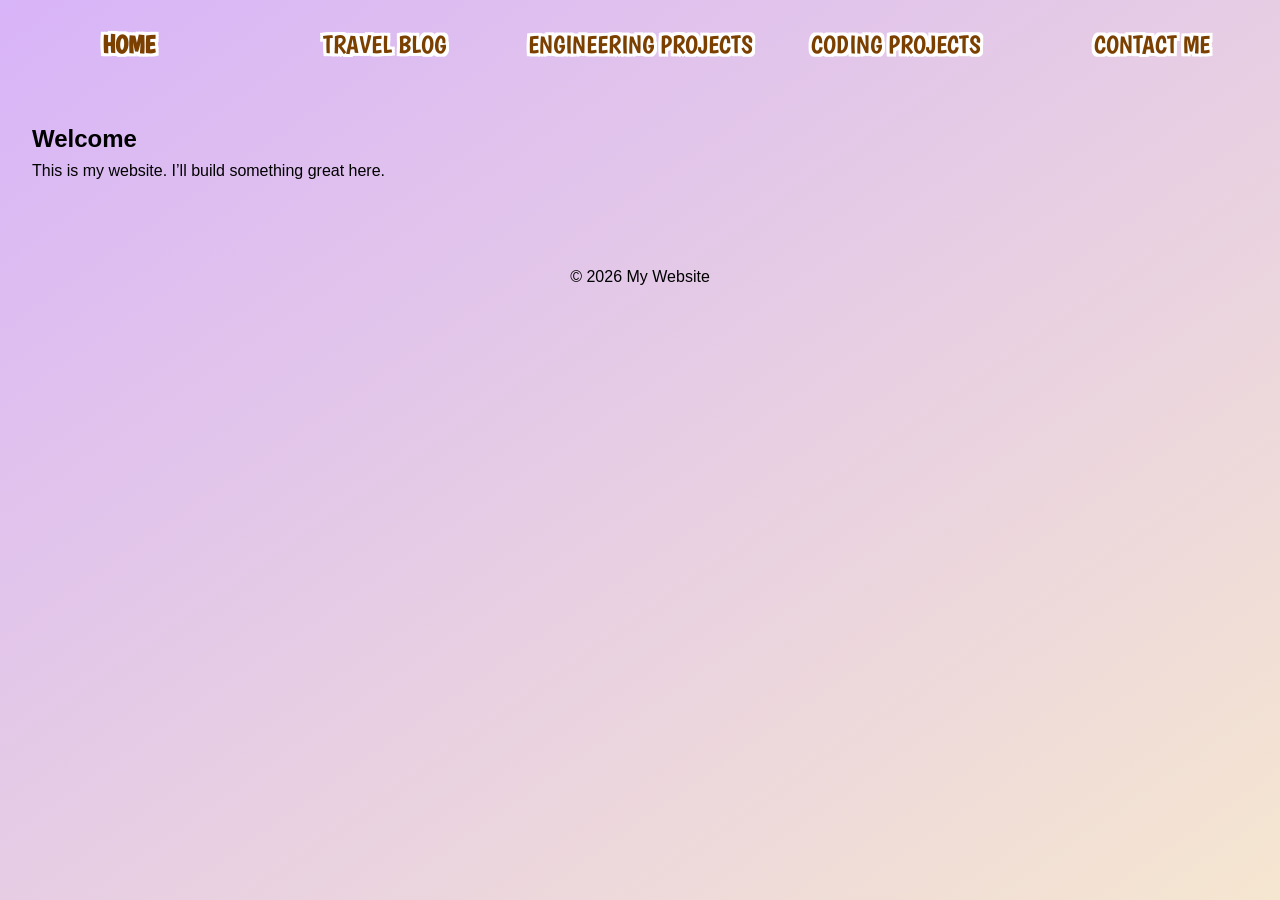
==== index.html @ f3e56ed9 "added nav bar and set up website structure" ====
<!DOCTYPE html>
<html lang="en">
<head>
    <meta charset="UTF-8">
    <meta name="viewport" content="width=device-width, initial-scale=1.0">
    <title>My Website</title>
    <link rel="stylesheet" href="styles.css">
    <link href="https://fonts.googleapis.com/css2?family=Boogaloo&display=swap" rel="stylesheet">
</head>
<body>

    <header>
        <nav>
            <ul>
                <li><a href="#" class="tab-link active" data-tab="home">HOME</a></li>
                <li><a href="#" class="tab-link" data-tab="travel-blog">TRAVEL BLOG</a></li>
                <li><a href="#" class="tab-link" data-tab="engineering-projects">ENGINEERING PROJECTS</a></li>
                <li><a href="#" class="tab-link" data-tab="coding-projects">CODING PROJECTS</a></li>
                <li><a href="#" class="tab-link" data-tab="contact-me">CONTACT ME</a></li>
            </ul>
        </nav>
    </header>

    <main>
        <div class="tab-content">
            <section id="tab-home" class="tab-panel active">
                <h2>Welcome</h2>
                <p>This is my website. I’ll build something great here.</p>
            </section>

            <section id="tab-travel-blog" class="tab-panel">
                <h2>Travel Blog</h2>
                <p>Adventures and stories from around the world.</p>
            </section>

            <section id="tab-engineering-projects" class="tab-panel">
                <h2>Engineering Projects</h2>
                <p>A showcase of my engineering work.</p>
            </section>

            <section id="tab-coding-projects" class="tab-panel">
                <h2>Coding Projects</h2>
                <p>Software and coding projects I’ve built.</p>
            </section>

            <section id="tab-contact-me" class="tab-panel">
                <h2>Contact Me</h2>
                <p>Get in touch at <a href="mailto:you@example.com">you@example.com</a>.</p>
            </section>
        </div>
    </main>

    <footer>
        <p>© 2026 My Website</p>
    </footer>

    <script src="script.js"></script>
</body>
</html>
---- styles.css ----
/* Reset some default styles */
* {
    margin: 0;
    padding: 0;
    box-sizing: border-box;
}

body {
    font-family: Arial, sans-serif;
    line-height: 1.6;
    min-height: 100vh;
    background: linear-gradient(to bottom right, #d8b4f8, #f5e6d0);
}

/* Animations */
@keyframes fadeDown {
    from { opacity: 0; transform: translateY(-16px); }
    to   { opacity: 1; transform: translateY(0); }
}

@keyframes fadeUp {
    from { opacity: 0; transform: translateY(24px); }
    to   { opacity: 1; transform: translateY(0); }
}

@keyframes swipeOutLeft {
    from { transform: translateX(0);     opacity: 1; }
    to   { transform: translateX(-100%); opacity: 0; }
}

@keyframes swipeOutRight {
    from { transform: translateX(0);    opacity: 1; }
    to   { transform: translateX(100%); opacity: 0; }
}

@keyframes swipeInFromRight {
    from { transform: translateX(100%); opacity: 0; }
    to   { transform: translateX(0);    opacity: 1; }
}

@keyframes swipeInFromLeft {
    from { transform: translateX(-100%); opacity: 0; }
    to   { transform: translateX(0);     opacity: 1; }
}

/* Header */
header {
    padding: 1rem 0;
}

nav ul {
    display: flex;
    list-style: none;
    width: 100%;
}

nav ul li {
    flex: 1;
    text-align: center;
    opacity: 0;
    animation: fadeDown 1s ease forwards;
}

nav ul li:nth-child(1) { animation-delay: 0.0s; }
nav ul li:nth-child(2) { animation-delay: 0.1s; }
nav ul li:nth-child(3) { animation-delay: 0.2s; }
nav ul li:nth-child(4) { animation-delay: 0.3s; }
nav ul li:nth-child(5) { animation-delay: 0.4s; }

nav a {
    display: block;
    color: #7b3f00;
    text-decoration: none;
    padding: 0.5rem 0;
    font-size: 25px;
    font-family: 'Boogaloo', cursive;
    text-shadow:
        -3px -3px 0 white,
         3px -3px 0 white,
        -3px  3px 0 white,
         3px  3px 0 white,
        -3px  0   0 white,
         3px  0   0 white,
         0   -3px 0 white,
         0    3px 0 white,
        -2px -2px 0 white,
         2px -2px 0 white,
        -2px  2px 0 white,
         2px  2px 0 white;
}

nav a.active {
    font-weight: bold;
}

/* Main content */
main {
    padding: 2rem;
}

.tab-content {
    position: relative;
    overflow: hidden;
}

.tab-panel {
    display: none;
    width: 100%;
}

.tab-panel.active {
    display: block;
}

.tab-panel.fade-up {
    animation: fadeUp 1s ease forwards;
}

.tab-panel.swipe-out-left {
    display: block;
    position: absolute;
    top: 0; left: 0; right: 0;
    animation: swipeOutLeft 0.35s ease forwards;
}

.tab-panel.swipe-out-right {
    display: block;
    position: absolute;
    top: 0; left: 0; right: 0;
    animation: swipeOutRight 0.35s ease forwards;
}

.tab-panel.swipe-in-right {
    animation: swipeInFromRight 0.35s ease forwards !important;
}

.tab-panel.swipe-in-left {
    animation: swipeInFromLeft 0.35s ease forwards !important;
}

/* Footer */
footer {
    text-align: center;
    padding: 1rem;
    margin-top: 2rem;
}
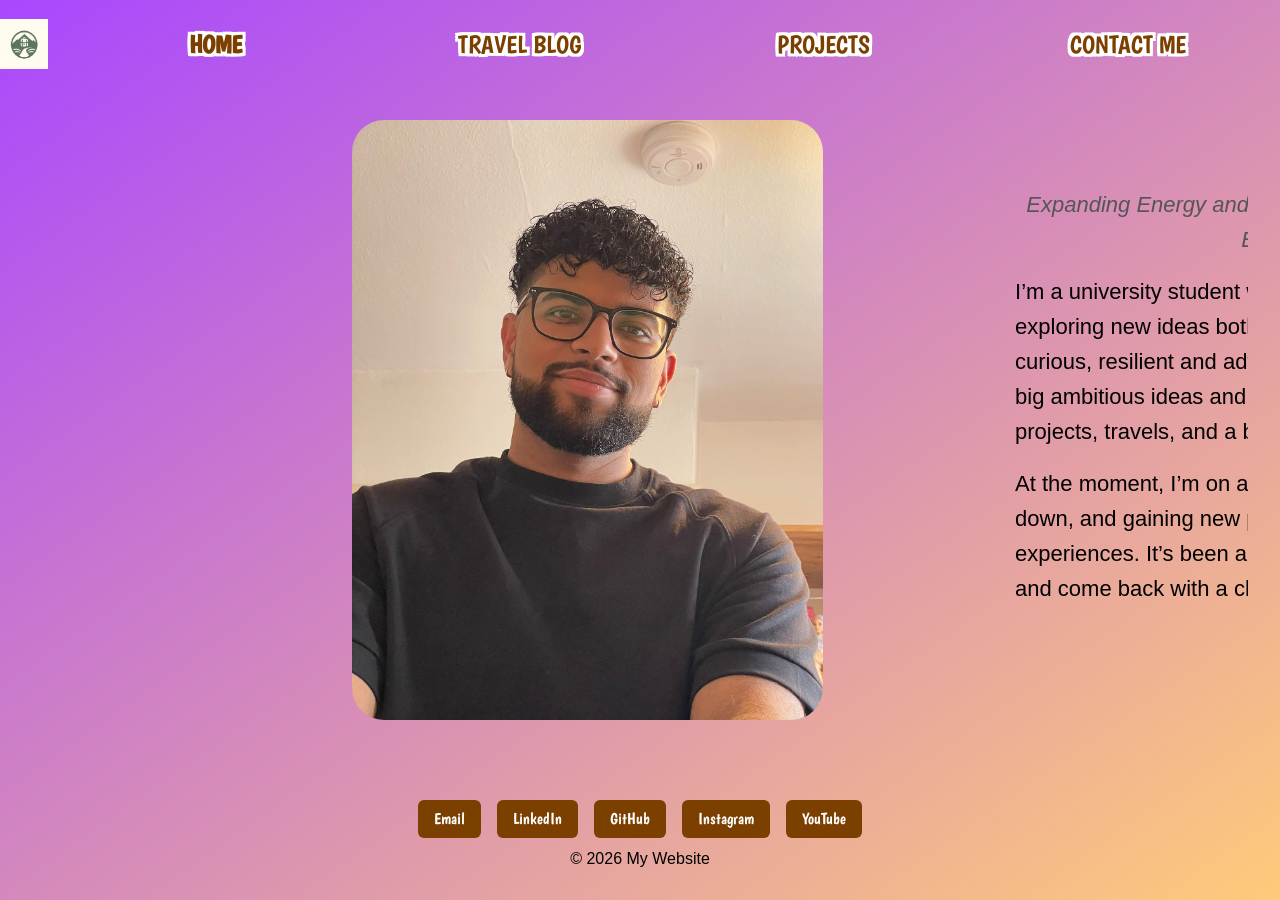
==== commit dbfe4268: "set up contact me and home page" ====
--- a/index.html
+++ b/index.html
@@ -11,11 +11,11 @@
 
     <header>
         <nav>
+            <img src="assets/logo.png" alt="Logo" class="nav-logo">
             <ul>
                 <li><a href="#" class="tab-link active" data-tab="home">HOME</a></li>
                 <li><a href="#" class="tab-link" data-tab="travel-blog">TRAVEL BLOG</a></li>
-                <li><a href="#" class="tab-link" data-tab="engineering-projects">ENGINEERING PROJECTS</a></li>
-                <li><a href="#" class="tab-link" data-tab="coding-projects">CODING PROJECTS</a></li>
+                <li><a href="#" class="tab-link" data-tab="projects">PROJECTS</a></li>
                 <li><a href="#" class="tab-link" data-tab="contact-me">CONTACT ME</a></li>
             </ul>
         </nav>
@@ -24,33 +24,56 @@
     <main>
         <div class="tab-content">
             <section id="tab-home" class="tab-panel active">
-                <h2>Welcome</h2>
-                <p>This is my website. I’ll build something great here.</p>
+                <div class="home-layout">
+                    <img src="assets/IMG-20260324-WA0004.jpg">
+                    <div class="home-text">
+                        <h2>Hello, I’m Arun!</h2>
+                        <p class="tagline">Expanding Energy and Education Access | Climate Activist | Electrical Engineer | Travel Vlogger</p>
+                        <p>I’m a university student who loves travelling, building things, and exploring new ideas both in and outside the classroom. I’m naturally curious, resilient and adventurous. I want to live life to the fullest. I have big ambitious ideas and this website is where I share a sliver of my projects, travels, and a bit of that journey along the way.</p>
+                        <p>At the moment, I’m on a gap year, spending time travelling, slowing down, and gaining new perspectives from different places and experiences. It’s been a chance to step back, appreciate the present, and come back with a clearer mindset. </p>
+                    </div>
+                </div>
             </section>
 
             <section id="tab-travel-blog" class="tab-panel">
-                <h2>Travel Blog</h2>
-                <p>Adventures and stories from around the world.</p>
+                <img src="assets/20260203_143454.jpg" width="100%">
+                <div class="home-overlay-text">
+                    <h2>Hello, I’m Arun!</h2>
+                    <p>Lorem ipsum dolor sit amet, consectetur adipiscing elit. Sed do eiusmod tempor incididunt ut labore et dolore magna aliqua. Ut enim ad minim veniam, quis nostrud exercitation ullamco laboris.</p>
+                    <p>Duis aute irure dolor in reprehenderit in voluptate velit esse cillum dolore eu fugiat nulla pariatur. Excepteur sint occaecat cupidatat non proident, sunt in culpa qui officia deserunt mollit anim id est laborum.</p>
+                </div>
             </section>
 
-            <section id="tab-engineering-projects" class="tab-panel">
-                <h2>Engineering Projects</h2>
-                <p>A showcase of my engineering work.</p>
-            </section>
-
-            <section id="tab-coding-projects" class="tab-panel">
-                <h2>Coding Projects</h2>
-                <p>Software and coding projects I’ve built.</p>
+            <section id="tab-projects" class="tab-panel">
+                <h2>Projects</h2>
+                <p>A showcase of my engineering and coding work.</p>
             </section>
 
             <section id="tab-contact-me" class="tab-panel">
                 <h2>Contact Me</h2>
-                <p>Get in touch at <a href="mailto:you@example.com">you@example.com</a>.</p>
+                <p>I’d love to hear from you. Whether you’ve got a project in mind, a question, or just want to connect, feel free to reach out. I’m always open to new opportunities, collaborations, or simply having a chat with like-minded people.</p>
+                <p>The best way to get in touch is via email, and I’ll do my best to get back to you as soon as I can.</p>
+                <ul class="contact-links">
+                    <li><a href="mailto:">Email</a></li>
+                    <li><a href="">LinkedIn</a></li>
+                    <li><a href="">GitHub</a></li>
+                    <li><a href="">Instagram</a></li>
+                    <li><a href="">YouTube</a></li>
+                </ul>
+                <img src="assets/CV - Arun Sinha.jpg" alt="CV preview" class="cv-preview">
+                <a href="assets/CV - Arun Sinha.pdf" download class="cv-download">Download CV</a>
             </section>
         </div>
     </main>
 
     <footer>
+        <div class="footer-links">
+            <a href="mailto:">Email</a>
+            <a href="">LinkedIn</a>
+            <a href="">GitHub</a>
+            <a href="">Instagram</a>
+            <a href="">YouTube</a>
+        </div>
         <p>© 2026 My Website</p>
     </footer>
 
--- a/styles.css
+++ b/styles.css
@@ -9,7 +9,7 @@
     font-family: Arial, sans-serif;
     line-height: 1.6;
     min-height: 100vh;
-    background: linear-gradient(to bottom right, #d8b4f8, #f5e6d0);
+    background: linear-gradient(to bottom right, #a947ff, #ffca7a);
 }
 
 /* Animations */
@@ -48,6 +48,17 @@
     padding: 1rem 0;
 }
 
+nav {
+    display: flex;
+    align-items: center;
+}
+
+.nav-logo {
+    height: 50px;
+    margin-right: 1rem;
+    flex-shrink: 0;
+}
+
 nav ul {
     display: flex;
     list-style: none;
@@ -65,7 +76,6 @@
 nav ul li:nth-child(2) { animation-delay: 0.1s; }
 nav ul li:nth-child(3) { animation-delay: 0.2s; }
 nav ul li:nth-child(4) { animation-delay: 0.3s; }
-nav ul li:nth-child(5) { animation-delay: 0.4s; }
 
 nav a {
     display: block;
@@ -120,22 +130,129 @@
     display: block;
     position: absolute;
     top: 0; left: 0; right: 0;
-    animation: swipeOutLeft 0.35s ease forwards;
+    animation: swipeOutLeft 0.7s ease forwards;
 }
 
 .tab-panel.swipe-out-right {
     display: block;
     position: absolute;
     top: 0; left: 0; right: 0;
-    animation: swipeOutRight 0.35s ease forwards;
+    animation: swipeOutRight 0.7s ease forwards;
 }
 
 .tab-panel.swipe-in-right {
-    animation: swipeInFromRight 0.35s ease forwards !important;
+    animation: swipeInFromRight 0.7s ease forwards !important;
 }
 
 .tab-panel.swipe-in-left {
-    animation: swipeInFromLeft 0.35s ease forwards !important;
+    animation: swipeInFromLeft 0.7s ease forwards !important;
+}
+
+/* Home layout */
+.home-layout {
+    display: flex;
+    gap: 2rem;
+    align-items: flex-start;
+}
+
+.home-layout img {
+    flex: 0 0 300px;
+    height: 600px;
+    object-fit: cover;
+    border-radius: 32px;
+    margin-left: 20rem;
+}
+
+.home-text {
+    flex: 0 0 700px;
+    max-width: 700px;
+    margin-left: 10rem;
+}
+
+.tagline {
+    text-align: center;
+    font-style: italic;
+    margin-bottom: 1.25rem;
+    color: #555;
+    font-size: 14px;
+}
+
+.home-text h2 {
+    margin-bottom: 1rem;
+    font-size: 2rem;
+    font-weight: bold;
+    text-align: center;
+}
+
+.home-text p {
+    font-size: 22px;
+    margin-bottom: 1rem;
+}
+
+/* Travel blog photo */
+#tab-travel-blog {
+    position: relative;
+}
+
+#tab-travel-blog img {
+    display: block;
+    width: calc(100% + 2rem);
+    margin-left: -2rem;
+    -webkit-mask-image: linear-gradient(to right, transparent 0%, black 85%);
+    mask-image: linear-gradient(to right, transparent 0%, black 85%);
+}
+
+.home-overlay-text {
+    position: absolute;
+    top: 50%;
+    left: 0;
+    transform: translateY(-50%);
+    width: 40%;
+    padding: 1rem;
+}
+
+.home-overlay-text h2 {
+    margin-bottom: 0.75rem;
+}
+
+.home-overlay-text p {
+    margin-bottom: 0.75rem;
+}
+
+/* CV section */
+.cv-preview {
+    display: block;
+    width: 50%;
+    margin-top: 1rem;
+}
+
+.cv-download {
+    display: inline-block;
+    margin-top: 1rem;
+    padding: 0.6rem 1.4rem;
+    background: #7b3f00;
+    color: white;
+    text-decoration: none;
+    border-radius: 6px;
+    font-family: 'Boogaloo', cursive;
+    font-size: 1.1rem;
+}
+
+/* Contact links */
+.contact-links {
+    list-style: none;
+    margin-top: 1rem;
+}
+
+.contact-links li {
+    margin-bottom: 0.5rem;
+}
+
+.contact-links a {
+    color: #7b3f00;
+    font-size: 1.1rem;
+    text-decoration: none;
+    border-bottom: 1px solid #7b3f00;
 }
 
 /* Footer */
@@ -143,4 +260,21 @@
     text-align: center;
     padding: 1rem;
     margin-top: 2rem;
+}
+
+.footer-links {
+    display: flex;
+    justify-content: center;
+    gap: 1rem;
+    margin-bottom: 0.5rem;
+}
+
+.footer-links a {
+    padding: 0.4rem 1rem;
+    background: #7b3f00;
+    color: white;
+    text-decoration: none;
+    border-radius: 6px;
+    font-family: 'Boogaloo', cursive;
+    font-size: 1rem;
 }
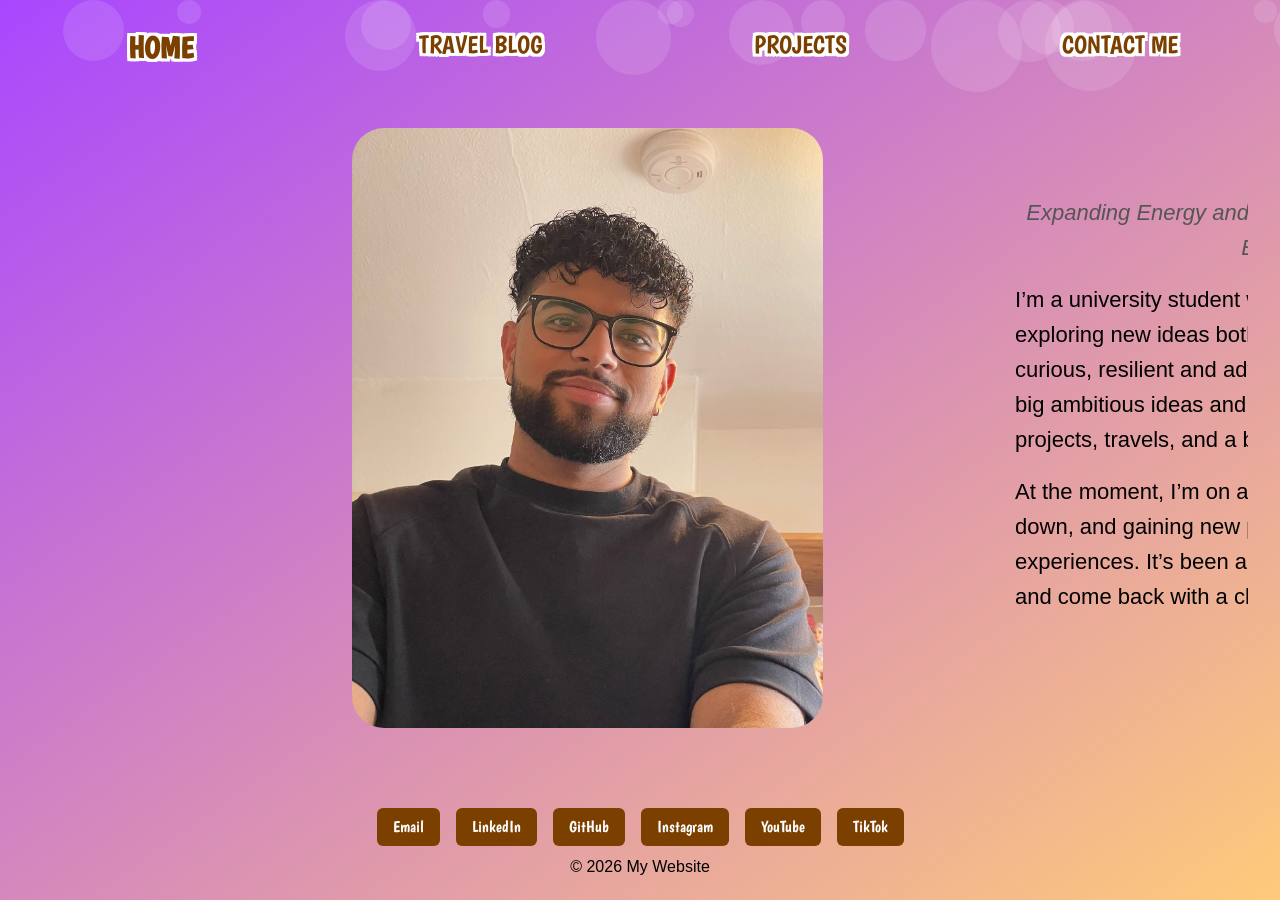
==== commit 579a00d9: "finished adding structure for all the content. Now just to write it all and add photos" ====
--- a/index.html
+++ b/index.html
@@ -5,13 +5,13 @@
     <meta name="viewport" content="width=device-width, initial-scale=1.0">
     <title>My Website</title>
     <link rel="stylesheet" href="styles.css">
-    <link href="https://fonts.googleapis.com/css2?family=Boogaloo&display=swap" rel="stylesheet">
+    <link href="https://fonts.googleapis.com/css2?family=Boogaloo&family=Raleway:wght@400;600&family=Dancing+Script:wght@600&display=swap" rel="stylesheet">
 </head>
 <body>
+    <div id="bg-circles"></div>
 
     <header>
         <nav>
-            <img src="assets/logo.png" alt="Logo" class="nav-logo">
             <ul>
                 <li><a href="#" class="tab-link active" data-tab="home">HOME</a></li>
                 <li><a href="#" class="tab-link" data-tab="travel-blog">TRAVEL BLOG</a></li>
@@ -38,28 +38,101 @@
             <section id="tab-travel-blog" class="tab-panel">
                 <img src="assets/20260203_143454.jpg" width="100%">
                 <div class="home-overlay-text">
-                    <h2>Hello, I’m Arun!</h2>
-                    <p>Lorem ipsum dolor sit amet, consectetur adipiscing elit. Sed do eiusmod tempor incididunt ut labore et dolore magna aliqua. Ut enim ad minim veniam, quis nostrud exercitation ullamco laboris.</p>
-                    <p>Duis aute irure dolor in reprehenderit in voluptate velit esse cillum dolore eu fugiat nulla pariatur. Excepteur sint occaecat cupidatat non proident, sunt in culpa qui officia deserunt mollit anim id est laborum.</p>
+                    <h2>Travel Blog</h2>
+                    <p>Travelling is how I make sense of the world. Every new place brings a fresh perspective, a different way of living, and stories I couldn’t have imagined from home.</p>
+                    <p>This is a collection of the places I’ve been, the things I’ve seen, and the moments that have stayed with me.</p>
+                </div>
+                <div class="timeline">
+                    <div class="timeline-line"><div class="timeline-line-fill"></div></div>
+
+                    <div class="timeline-entry left">
+                        <a href="interrail.html" class="timeline-card" style="background-image: url('');">
+                            <h3>Interrail Trip</h3>
+                        </a>
+                        <div class="timeline-node"><img src="https://flagcdn.com/eu.svg" alt="EU flag"></div>
+                        <div class="timeline-date">Sept 2024</div>
+                    </div>
+
+                    <div class="timeline-entry right">
+                        <div class="timeline-date">Nov 2025</div>
+                        <div class="timeline-node"><img src="https://flagcdn.com/np.svg" alt="Nepal flag"></div>
+                        <a href="kathmandu.html" class="timeline-card" style="background-image: url('');">
+                            <h3>Kathmandu</h3>
+                        </a>
+                    </div>
+
+                    <div class="timeline-entry left">
+                        <a href="nepal-roadtrip.html" class="timeline-card" style="background-image: url('');">
+                            <h3>Nepal Roadtrip - Fieldwork</h3>
+                        </a>
+                        <div class="timeline-node"><img src="https://flagcdn.com/np.svg" alt="Nepal flag"></div>
+                        <div class="timeline-date">
+                            Jan – Feb 2026
+                            <p class="timeline-subtext">check out my vlog on <a href="" target="_blank" rel="noopener noreferrer">YouTube</a></p>
+                        </div>
+                    </div>
+
+                    <div class="timeline-entry right">
+                        <div class="timeline-date">Apr 2026</div>
+                        <div class="timeline-node"><img src="https://flagcdn.com/es.svg" alt="Spain flag"></div>
+                        <a href="alicante.html" class="timeline-card" style="background-image: url('');">
+                            <h3>Alicante</h3>
+                        </a>
+                    </div>
+                    <div class="timeline-end">
+                        <div class="timeline-arrow-down"></div>
+                        <p class="timeline-continued">to be continued...</p>
+                    </div>
                 </div>
             </section>
 
             <section id="tab-projects" class="tab-panel">
                 <h2>Projects</h2>
                 <p>A showcase of my engineering and coding work.</p>
+                <div class="projects-links">
+                    <ul class="contact-links">
+                        <li>Watch my project videos on <a href="https://www.youtube.com/@SoloSojournsTravel" target="_blank" rel="noopener noreferrer">YouTube</a></li>
+                        <li>Check out my code on <a href="https://github.com/arunsinha0802" target="_blank" rel="noopener noreferrer">GitHub</a></li>
+                    </ul>
+                </div>
+                <div class="project-cards">
+                    <a href="flight-tracker.html" class="project-card" style="background-image: url('');">
+                        <h3>Flight Tracker</h3>
+                    </a>
+                    <a href="drone.html" class="project-card" style="background-image: url('');">
+                        <h3>Drone</h3>
+                    </a>
+                </div>
             </section>
 
             <section id="tab-contact-me" class="tab-panel">
                 <h2>Contact Me</h2>
                 <p>I’d love to hear from you. Whether you’ve got a project in mind, a question, or just want to connect, feel free to reach out. I’m always open to new opportunities, collaborations, or simply having a chat with like-minded people.</p>
                 <p>The best way to get in touch is via email, and I’ll do my best to get back to you as soon as I can.</p>
-                <ul class="contact-links">
-                    <li><a href="mailto:">Email</a></li>
-                    <li><a href="">LinkedIn</a></li>
-                    <li><a href="">GitHub</a></li>
-                    <li><a href="">Instagram</a></li>
-                    <li><a href="">YouTube</a></li>
-                </ul>
+                <div class="contact-layout">
+                    <ul class="contact-links">
+                        <li>Find all my links on <a href="https://linktr.ee/solosojourn" target="_blank" rel="noopener noreferrer">LinkTree</a></li>
+                        <li>For travel enquiries contact <a href="mailto:solosojournstravel@gmail.com">solosojournstravel@gmail.com</a></li>
+                        <li>For business enquiries contact <a href="mailto:arunsinha0802@gmail.com">arunsinha0802@gmail.com</a></li>
+                        <li>Connect with me on <a href="https://www.linkedin.com/in/arunsinha1" target="_blank" rel="noopener noreferrer">LinkedIn</a></li>
+                        <li>Check out my code on <a href="https://github.com/arunsinha0802" target="_blank" rel="noopener noreferrer">GitHub</a></li>
+                        <li>Follow my travels on <a href="https://www.instagram.com/solosojournstravel" target="_blank" rel="noopener noreferrer">Instagram</a></li>
+                        <li>Watch my videos on <a href="https://www.youtube.com/@SoloSojournsTravel" target="_blank" rel="noopener noreferrer">YouTube</a> or <a href="https://www.tiktok.com/@solosojournstravel" target="_blank" rel="noopener noreferrer">Tiktok</a></li>
+                    </ul>
+                    <form class="contact-form" action="https://formspree.io/f/meevdvwr" method="POST">
+                        <label>Your Name
+                            <input type="text" name="name" placeholder="Enter name" required>
+                        </label>
+                        <label>Your Email
+                            <input type="email" name="email" placeholder="Enter email" required>
+                        </label>
+                        <label>Your Message
+                            <textarea name="message" placeholder="Enter message" rows="6" required></textarea>
+                        </label>
+                        <button type="submit">Send Message</button>
+                    </form>
+                </div>
+
                 <img src="assets/CV - Arun Sinha.jpg" alt="CV preview" class="cv-preview">
                 <a href="assets/CV - Arun Sinha.pdf" download class="cv-download">Download CV</a>
             </section>
@@ -68,11 +141,12 @@
 
     <footer>
         <div class="footer-links">
-            <a href="mailto:">Email</a>
-            <a href="">LinkedIn</a>
-            <a href="">GitHub</a>
-            <a href="">Instagram</a>
-            <a href="">YouTube</a>
+            <a href="mailto:arunsinha0802@gmail.com">Email</a>
+            <a href="https://www.linkedin.com/in/arunsinha1" target="_blank" rel="noopener noreferrer">LinkedIn</a>
+            <a href="https://github.com/arunsinha0802" target="_blank" rel="noopener noreferrer">GitHub</a>
+            <a href="https://www.instagram.com/solosojournstravel" target="_blank" rel="noopener noreferrer">Instagram</a>
+            <a href="https://www.youtube.com/@SoloSojournsTravel" target="_blank" rel="noopener noreferrer">YouTube</a>
+            <a href="https://www.tiktok.com/@solosojournstravel" target="_blank" rel="noopener noreferrer">TikTok</a>
         </div>
         <p>© 2026 My Website</p>
     </footer>
--- a/styles.css
+++ b/styles.css
@@ -43,9 +43,37 @@
     to   { transform: translateX(0);     opacity: 1; }
 }
 
+/* Background circles */
+#bg-circles {
+    position: fixed;
+    top: 0;
+    left: 0;
+    width: 100%;
+    height: 100%;
+    pointer-events: none;
+    z-index: 0;
+    overflow: hidden;
+}
+
+.bg-circle {
+    position: absolute;
+    border-radius: 50%;
+    background: rgba(255, 255, 255, 0.12);
+    animation: floatCircle linear infinite;
+}
+
+@keyframes floatCircle {
+    0%   { transform: translateY(100vh) scale(0.8); opacity: 0; }
+    10%  { opacity: 1; }
+    90%  { opacity: 1; }
+    100% { transform: translateY(-20vh) scale(1.1); opacity: 0; }
+}
+
 /* Header */
 header {
     padding: 1rem 0;
+    position: relative;
+    z-index: 1;
 }
 
 nav {
@@ -53,11 +81,6 @@
     align-items: center;
 }
 
-.nav-logo {
-    height: 50px;
-    margin-right: 1rem;
-    flex-shrink: 0;
-}
 
 nav ul {
     display: flex;
@@ -84,6 +107,7 @@
     padding: 0.5rem 0;
     font-size: 25px;
     font-family: 'Boogaloo', cursive;
+    transition: transform 0.2s ease;
     text-shadow:
         -3px -3px 0 white,
          3px -3px 0 white,
@@ -101,11 +125,18 @@
 
 nav a.active {
     font-weight: bold;
+    font-size: 30px;
+}
+
+nav a:hover {
+    transform: scale(1.1);
 }
 
 /* Main content */
 main {
     padding: 2rem;
+    position: relative;
+    z-index: 1;
 }
 
 .tab-content {
@@ -194,19 +225,18 @@
     position: relative;
 }
 
-#tab-travel-blog img {
+#tab-travel-blog > img {
     display: block;
     width: calc(100% + 2rem);
     margin-left: -2rem;
-    -webkit-mask-image: linear-gradient(to right, transparent 0%, black 85%);
-    mask-image: linear-gradient(to right, transparent 0%, black 85%);
+    -webkit-mask-image: linear-gradient(to right, transparent 20%, black 75%);
+    mask-image: linear-gradient(to right, transparent 20%, black 75%);
 }
 
 .home-overlay-text {
     position: absolute;
-    top: 50%;
+    top: 0;
     left: 0;
-    transform: translateY(-50%);
     width: 40%;
     padding: 1rem;
 }
@@ -217,6 +247,283 @@
 
 .home-overlay-text p {
     margin-bottom: 0.75rem;
+}
+
+/* Timeline */
+.timeline {
+    position: relative;
+    padding: 2rem 3rem;
+    margin-top: 5rem;
+    max-width: 95%;
+    margin-left: auto;
+    margin-right: auto;
+}
+
+.timeline-line {
+    position: absolute;
+    left: 50%;
+    top: 0;
+    bottom: 8rem;
+    width: 6px;
+    background: rgba(255, 255, 255, 0.2);
+    transform: translateX(-50%);
+}
+
+.timeline-line-fill {
+    width: 100%;
+    height: 0%;
+    background: white;
+}
+
+.timeline-entry {
+    display: grid;
+    grid-template-columns: 1fr 40px 1fr;
+    align-items: center;
+    gap: 0.5rem;
+    margin: 6rem 0;
+}
+
+.timeline-node {
+    width: 40px;
+    height: 40px;
+    justify-self: center;
+    position: relative;
+    z-index: 1;
+    display: flex;
+    align-items: center;
+    justify-content: center;
+}
+
+.timeline-node img {
+    width: 40px;
+    height: auto;
+}
+
+.timeline-date {
+    color: white;
+    font-size: 1rem;
+    font-weight: bold;
+    font-family: 'Raleway', sans-serif;
+}
+
+.timeline-entry.left .timeline-date { text-align: left; }
+.timeline-entry.right .timeline-date { text-align: right; }
+
+.timeline-subtext {
+    font-size: 0.85rem;
+    font-weight: normal;
+    margin-top: 0.3rem;
+}
+
+.timeline-subtext a {
+    color: white;
+    text-decoration: underline;
+}
+
+.timeline-card {
+    position: relative;
+    min-height: 150px;
+    padding: 2rem;
+    background-color: rgba(0, 0, 0, 0.45);
+    background-size: cover;
+    background-position: center;
+    border-radius: 16px;
+    text-align: center;
+    display: flex;
+    align-items: center;
+    justify-content: center;
+    opacity: 0;
+    transition: translate 1.2s ease, opacity 1.2s ease, scale 0.2s ease;
+    text-decoration: none;
+}
+
+.timeline-entry.left .timeline-card  { translate: -60px 0; }
+.timeline-entry.right .timeline-card { translate: 60px 0; }
+
+.timeline-card.visible {
+    translate: 0 0;
+    opacity: 1;
+}
+
+.timeline-card:hover {
+    scale: 1.03;
+}
+
+.timeline-card h3 {
+    color: white;
+    font-size: 1.8rem;
+}
+
+.timeline-card::before {
+    content: '';
+    position: absolute;
+    inset: 0;
+    border-radius: 16px;
+    background: rgba(255, 255, 255, 0);
+    transition: background 0.3s ease;
+}
+
+.timeline-card:hover::before {
+    background: rgba(255, 255, 255, 0.15);
+}
+
+.timeline-card:hover {
+    cursor: pointer;
+}
+
+.timeline-entry.left .timeline-card::after {
+    content: '';
+    position: absolute;
+    right: -12px;
+    top: 50%;
+    transform: translateY(-50%);
+    border: 12px solid transparent;
+    border-left-color: rgba(0, 0, 0, 0.45);
+}
+
+.timeline-entry.right .timeline-card::after {
+    content: '';
+    position: absolute;
+    left: -12px;
+    top: 50%;
+    transform: translateY(-50%);
+    border: 12px solid transparent;
+    border-right-color: rgba(0, 0, 0, 0.45);
+}
+
+/* Timeline end */
+.timeline-end {
+    display: flex;
+    flex-direction: column;
+    align-items: center;
+    padding-bottom: 2rem;
+    position: relative;
+    z-index: 1;
+}
+
+.timeline-arrow-down {
+    width: 0;
+    height: 0;
+    border-left: 10px solid transparent;
+    border-right: 10px solid transparent;
+    border-top: 16px solid white;
+}
+
+.timeline-continued {
+    color: white;
+    font-family: 'Dancing Script', cursive;
+    font-size: 1.6rem;
+    margin-top: 0.75rem;
+}
+
+/* Projects page */
+.projects-links {
+    margin-top: 1.5rem;
+}
+
+.projects-links .contact-links {
+    width: auto;
+    max-width: 500px;
+}
+
+.project-cards {
+    display: flex;
+    flex-direction: column;
+    align-items: center;
+    gap: 2rem;
+    margin-top: 3rem;
+}
+
+.project-card {
+    width: 80%;
+    min-height: 150px;
+    padding: 2rem;
+    background-color: rgba(0, 0, 0, 0.45);
+    background-size: cover;
+    background-position: center;
+    border-radius: 16px;
+    text-align: center;
+    display: flex;
+    align-items: center;
+    justify-content: center;
+    position: relative;
+    text-decoration: none;
+}
+
+.project-card h3 {
+    color: white;
+    font-size: 1.8rem;
+}
+
+.project-card:hover {
+    cursor: pointer;
+}
+
+.project-card::before {
+    content: '';
+    position: absolute;
+    inset: 0;
+    border-radius: 16px;
+    background: rgba(255, 255, 255, 0);
+    transition: background 0.3s ease;
+}
+
+.project-card:hover::before {
+    background: rgba(255, 255, 255, 0.15);
+}
+
+/* Contact layout */
+.contact-layout {
+    display: flex;
+    gap: 3rem;
+    align-items: stretch;
+    margin-top: 1.5rem;
+    justify-content: center;
+}
+
+/* Contact form */
+.contact-form {
+    display: flex;
+    flex-direction: column;
+    gap: 1rem;
+    width: 840px;
+    background: #d0eaf8;
+    padding: 1.5rem;
+    border-radius: 16px;
+}
+
+.contact-form label {
+    display: flex;
+    flex-direction: column;
+    gap: 0.4rem;
+    font-size: 1rem;
+    font-weight: bold;
+}
+
+.contact-form input,
+.contact-form textarea {
+    padding: 0.6rem 0.8rem;
+    border: 1px solid #ccc;
+    border-radius: 6px;
+    font-size: 1rem;
+    font-family: Arial, sans-serif;
+    background: white;
+}
+
+.contact-form textarea {
+    resize: vertical;
+}
+
+.contact-form button {
+    align-self: flex-start;
+    padding: 0.6rem 1.4rem;
+    background: #7b3f00;
+    color: white;
+    border: none;
+    border-radius: 6px;
+    font-family: 'Boogaloo', cursive;
+    font-size: 1.1rem;
+    cursor: pointer;
 }
 
 /* CV section */
@@ -224,11 +531,15 @@
     display: block;
     width: 50%;
     margin-top: 1rem;
+    margin-left: auto;
+    margin-right: auto;
 }
 
 .cv-download {
-    display: inline-block;
+    display: block;
     margin-top: 1rem;
+    margin-left: auto;
+    margin-right: auto;
     padding: 0.6rem 1.4rem;
     background: #7b3f00;
     color: white;
@@ -236,23 +547,41 @@
     border-radius: 6px;
     font-family: 'Boogaloo', cursive;
     font-size: 1.1rem;
+    width: fit-content;
 }
 
 /* Contact links */
 .contact-links {
     list-style: none;
-    margin-top: 1rem;
+    background: #d0eaf8;
+    padding: 1.5rem;
+    border-radius: 16px;
+    width: 840px;
+    display: flex;
+    flex-direction: column;
+    justify-content: space-between;
 }
 
 .contact-links li {
-    margin-bottom: 0.5rem;
+    font-size: 1.2rem;
+    font-family: 'Raleway', sans-serif;
+    color: #3b2a5e;
+    padding: 0.6rem 0;
+    border-bottom: 1px solid rgba(100, 80, 160, 0.25);
+}
+
+.contact-links li:last-child {
+    border-bottom: none;
 }
 
 .contact-links a {
     color: #7b3f00;
-    font-size: 1.1rem;
     text-decoration: none;
-    border-bottom: 1px solid #7b3f00;
+    font-weight: 600;
+}
+
+.contact-links a:hover {
+    color: #a855f7;
 }
 
 /* Footer */
@@ -260,6 +589,8 @@
     text-align: center;
     padding: 1rem;
     margin-top: 2rem;
+    position: relative;
+    z-index: 1;
 }
 
 .footer-links {
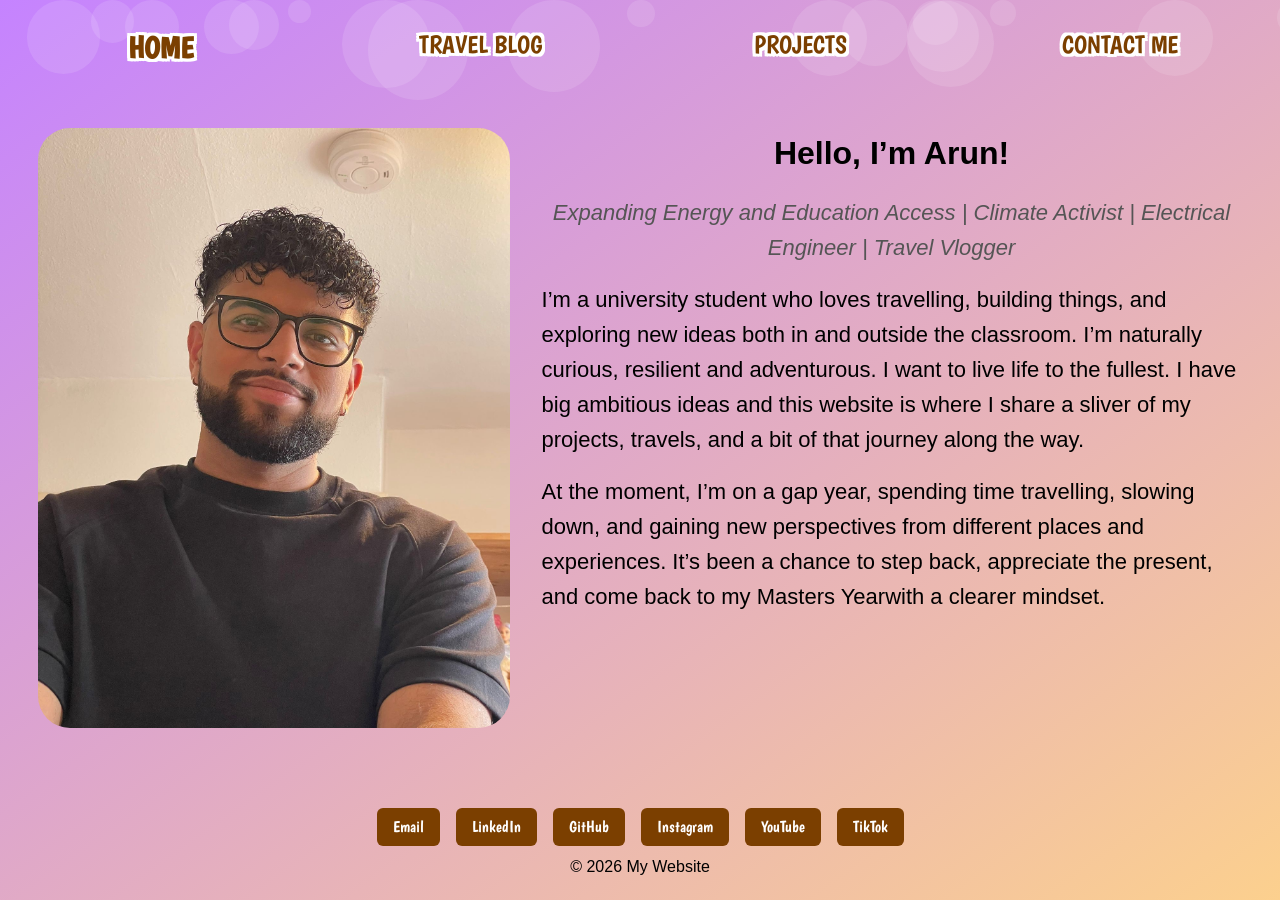
==== commit 78168c88: "almost ready to go live! only one holiday for now thouogh" ====
--- a/index.html
+++ b/index.html
@@ -9,6 +9,20 @@
 </head>
 <body>
     <div id="bg-circles"></div>
+
+    <div id="hamburger-menu">
+        <button id="hamburger-btn" aria-label="Toggle menu" aria-expanded="false">
+            <span></span>
+            <span></span>
+            <span></span>
+        </button>
+        <ul id="hamburger-dropdown">
+            <li><a href="#" class="hamburger-tab-link" data-tab="home">HOME</a></li>
+            <li><a href="#" class="hamburger-tab-link" data-tab="travel-blog">TRAVEL BLOG</a></li>
+            <li><a href="#" class="hamburger-tab-link" data-tab="projects">PROJECTS</a></li>
+            <li><a href="#" class="hamburger-tab-link" data-tab="contact-me">CONTACT ME</a></li>
+        </ul>
+    </div>
 
     <header>
         <nav>
@@ -25,59 +39,72 @@
         <div class="tab-content">
             <section id="tab-home" class="tab-panel active">
                 <div class="home-layout">
-                    <img src="assets/IMG-20260324-WA0004.jpg">
+                    <img src="assets/home/IMG-20260324-WA0004.jpg">
                     <div class="home-text">
                         <h2>Hello, I’m Arun!</h2>
                         <p class="tagline">Expanding Energy and Education Access | Climate Activist | Electrical Engineer | Travel Vlogger</p>
                         <p>I’m a university student who loves travelling, building things, and exploring new ideas both in and outside the classroom. I’m naturally curious, resilient and adventurous. I want to live life to the fullest. I have big ambitious ideas and this website is where I share a sliver of my projects, travels, and a bit of that journey along the way.</p>
-                        <p>At the moment, I’m on a gap year, spending time travelling, slowing down, and gaining new perspectives from different places and experiences. It’s been a chance to step back, appreciate the present, and come back with a clearer mindset. </p>
+                        <p>At the moment, I’m on a gap year, spending time travelling, slowing down, and gaining new perspectives from different places and experiences. It’s been a chance to step back, appreciate the present, and come back to my Masters Yearwith a clearer mindset. </p>
                     </div>
                 </div>
             </section>
 
             <section id="tab-travel-blog" class="tab-panel">
-                <img src="assets/20260203_143454.jpg" width="100%">
+                <img src="assets/travel-blog/20260203_143454.jpg" width="100%">
                 <div class="home-overlay-text">
-                    <h2>Travel Blog</h2>
-                    <p>Travelling is how I make sense of the world. Every new place brings a fresh perspective, a different way of living, and stories I couldn’t have imagined from home.</p>
-                    <p>This is a collection of the places I’ve been, the things I’ve seen, and the moments that have stayed with me.</p>
+                    <h2>'Richness lies in my experiences'</h2>
+                    <p>Like most people I love travelling. But I'm not into hotels, beaches and cocktails. I want to jump off bridges and stowaway in trains and live in the countryside with the locals because THAT is how you learn new cultures and make the most of your knees whilst you have them. Backpacking is my facourite way to travel. It teaches you resourcefullness and how to act on the fly. It's one of those things you can only learn with life experience and not in a classroom. And I plan on gaining as much life experience as I can.</p>
+                    <p>Don't get me wrong, I still love the occasional European city break, with my mates, parents or girlfriend. Nothing beats a bit of sightseeing and drinks in the Mediterranean sun on the beach.</p>
+                    <p>In this section I'll share both my crazy experiences and usual city breaks with you. Many people live with the idea that travelling is expensive, but as a broke university student with experience in a travel agency, I'll share with you all the little tips that make my lifestyle possible.</p>
                 </div>
                 <div class="timeline">
                     <div class="timeline-line"><div class="timeline-line-fill"></div></div>
 
                     <div class="timeline-entry left">
-                        <a href="interrail.html" class="timeline-card" style="background-image: url('');">
+                        <div class="timeline-card coming-soon" style="background-image: url('');">
+                            <span class="coming-soon-banner">Coming Soon</span>
                             <h3>Interrail Trip</h3>
-                        </a>
+                        </div>
                         <div class="timeline-node"><img src="https://flagcdn.com/eu.svg" alt="EU flag"></div>
                         <div class="timeline-date">Sept 2024</div>
                     </div>
 
                     <div class="timeline-entry right">
-                        <div class="timeline-date">Nov 2025</div>
-                        <div class="timeline-node"><img src="https://flagcdn.com/np.svg" alt="Nepal flag"></div>
-                        <a href="kathmandu.html" class="timeline-card" style="background-image: url('');">
-                            <h3>Kathmandu</h3>
-                        </a>
+                        <div class="timeline-date">Sept 2025</div>
+                        <div class="timeline-node"><img src="https://flagcdn.com/gb-eng.svg" alt="England flag"></div>
+                        <div class="timeline-card coming-soon" style="background-image: url('');">
+                            <span class="coming-soon-banner">Coming Soon</span>
+                            <h3>England Roadtrip</h3>
+                        </div>
                     </div>
 
                     <div class="timeline-entry left">
-                        <a href="nepal-roadtrip.html" class="timeline-card" style="background-image: url('');">
-                            <h3>Nepal Roadtrip - Fieldwork</h3>
-                        </a>
+                        <div class="timeline-card coming-soon" style="background-image: url('');">
+                            <span class="coming-soon-banner">Coming Soon</span>
+                            <h3>Kathmandu</h3>
+                        </div>
                         <div class="timeline-node"><img src="https://flagcdn.com/np.svg" alt="Nepal flag"></div>
+                        <div class="timeline-date">Nov 2025</div>
+                    </div>
+
+                    <div class="timeline-entry right">
                         <div class="timeline-date">
                             Jan – Feb 2026
                             <p class="timeline-subtext">check out my vlog on <a href="" target="_blank" rel="noopener noreferrer">YouTube</a></p>
                         </div>
+                        <div class="timeline-node"><img src="https://flagcdn.com/np.svg" alt="Nepal flag"></div>
+                        <div class="timeline-card coming-soon" style="background-image: url('');">
+                            <span class="coming-soon-banner">Coming Soon</span>
+                            <h3>Nepal Roadtrip - Fieldwork</h3>
+                        </div>
                     </div>
 
-                    <div class="timeline-entry right">
-                        <div class="timeline-date">Apr 2026</div>
-                        <div class="timeline-node"><img src="https://flagcdn.com/es.svg" alt="Spain flag"></div>
+                    <div class="timeline-entry left">
                         <a href="alicante.html" class="timeline-card" style="background-image: url('');">
                             <h3>Alicante</h3>
                         </a>
+                        <div class="timeline-node"><img src="https://flagcdn.com/es.svg" alt="Spain flag"></div>
+                        <div class="timeline-date">Apr 2026</div>
                     </div>
                     <div class="timeline-end">
                         <div class="timeline-arrow-down"></div>
@@ -96,12 +123,14 @@
                     </ul>
                 </div>
                 <div class="project-cards">
-                    <a href="flight-tracker.html" class="project-card" style="background-image: url('');">
+                    <div class="project-card coming-soon" style="background-image: url('');">
+                        <span class="coming-soon-banner">Coming Soon</span>
                         <h3>Flight Tracker</h3>
-                    </a>
-                    <a href="drone.html" class="project-card" style="background-image: url('');">
+                    </div>
+                    <div class="project-card coming-soon" style="background-image: url('');">
+                        <span class="coming-soon-banner">Coming Soon</span>
                         <h3>Drone</h3>
-                    </a>
+                    </div>
                 </div>
             </section>
 
@@ -133,8 +162,8 @@
                     </form>
                 </div>
 
-                <img src="assets/CV - Arun Sinha.jpg" alt="CV preview" class="cv-preview">
-                <a href="assets/CV - Arun Sinha.pdf" download class="cv-download">Download CV</a>
+                <img src="assets/contact-me/CV - Arun Sinha.jpg" alt="CV preview" class="cv-preview">
+                <a href="assets/contact-me/CV - Arun Sinha.pdf" download class="cv-download">Download CV</a>
             </section>
         </div>
     </main>
--- a/styles.css
+++ b/styles.css
@@ -5,11 +5,15 @@
     box-sizing: border-box;
 }
 
+html {
+    overflow-x: clip;
+}
+
 body {
     font-family: Arial, sans-serif;
     line-height: 1.6;
     min-height: 100vh;
-    background: linear-gradient(to bottom right, #a947ff, #ffca7a);
+    background: linear-gradient(to bottom right, #c583ff, #fcd08e);
 }
 
 /* Animations */
@@ -69,11 +73,82 @@
     100% { transform: translateY(-20vh) scale(1.1); opacity: 0; }
 }
 
+/* Hamburger menu */
+#hamburger-menu {
+    position: fixed;
+    top: 1rem;
+    left: 1rem;
+    z-index: 200;
+    transform: translateX(calc(-100% - 1rem));
+    pointer-events: none;
+    transition: transform 0.35s ease;
+}
+
+#hamburger-menu.visible {
+    transform: translateX(0);
+    pointer-events: all;
+}
+
+#hamburger-btn {
+    width: 44px;
+    height: 44px;
+    background: #7b3f00;
+    border: none;
+    border-radius: 8px;
+    cursor: pointer;
+    display: flex;
+    flex-direction: column;
+    justify-content: center;
+    align-items: center;
+    gap: 5px;
+    padding: 8px;
+}
+
+#hamburger-btn span {
+    display: block;
+    width: 22px;
+    height: 2px;
+    background: white;
+    border-radius: 2px;
+    transition: transform 0.3s ease, opacity 0.3s ease;
+}
+
+#hamburger-btn.open span:nth-child(1) { transform: translateY(7px) rotate(45deg); }
+#hamburger-btn.open span:nth-child(2) { opacity: 0; }
+#hamburger-btn.open span:nth-child(3) { transform: translateY(-7px) rotate(-45deg); }
+
+#hamburger-dropdown {
+    list-style: none;
+    background: #7b3f00;
+    border-radius: 8px;
+    margin-top: 0.4rem;
+    overflow: hidden;
+    max-height: 0;
+    transition: max-height 0.35s ease;
+}
+
+#hamburger-dropdown.open {
+    max-height: 300px;
+}
+
+#hamburger-dropdown li a {
+    display: block;
+    padding: 0.6rem 1.2rem;
+    color: white;
+    text-decoration: none;
+    font-family: 'Boogaloo', cursive;
+    font-size: 1.1rem;
+    transition: background 0.2s ease;
+}
+
+#hamburger-dropdown li a:hover,
+#hamburger-dropdown li a.active {
+    background: rgba(255, 255, 255, 0.15);
+}
+
 /* Header */
 header {
     padding: 1rem 0;
-    position: relative;
-    z-index: 1;
 }
 
 nav {
@@ -93,12 +168,14 @@
     text-align: center;
     opacity: 0;
     animation: fadeDown 1s ease forwards;
-}
-
-nav ul li:nth-child(1) { animation-delay: 0.0s; }
-nav ul li:nth-child(2) { animation-delay: 0.1s; }
-nav ul li:nth-child(3) { animation-delay: 0.2s; }
-nav ul li:nth-child(4) { animation-delay: 0.3s; }
+    transition: opacity 0.35s ease, transform 0.35s ease;
+}
+
+/* unmerge delays: left-to-right (1→2→3→4) */
+nav ul li:nth-child(1) { animation-delay: 0.0s; transition-delay: 0s; }
+nav ul li:nth-child(2) { animation-delay: 0.1s;  transition-delay: 0.08s; }
+nav ul li:nth-child(3) { animation-delay: 0.2s;  transition-delay: 0.16s; }
+nav ul li:nth-child(4) { animation-delay: 0.3s;  transition-delay: 0.24s; }
 
 nav a {
     display: block;
@@ -184,6 +261,7 @@
     display: flex;
     gap: 2rem;
     align-items: flex-start;
+    justify-content: center;
 }
 
 .home-layout img {
@@ -191,13 +269,11 @@
     height: 600px;
     object-fit: cover;
     border-radius: 32px;
-    margin-left: 20rem;
 }
 
 .home-text {
     flex: 0 0 700px;
     max-width: 700px;
-    margin-left: 10rem;
 }
 
 .tagline {
@@ -242,11 +318,14 @@
 }
 
 .home-overlay-text h2 {
+    font-family: 'Dancing Script', cursive;
+    font-size: 35px;
     margin-bottom: 0.75rem;
 }
 
 .home-overlay-text p {
-    margin-bottom: 0.75rem;
+    margin-bottom: 1rem;
+    font-size: 24px
 }
 
 /* Timeline */
@@ -301,7 +380,8 @@
 
 .timeline-date {
     color: white;
-    font-size: 1rem;
+    font-size: 2rem;
+    padding: 2rem;
     font-weight: bold;
     font-family: 'Raleway', sans-serif;
 }
@@ -371,6 +451,29 @@
     cursor: pointer;
 }
 
+.timeline-card.coming-soon,
+.project-card.coming-soon {
+    filter: grayscale(0.75) brightness(0.7);
+    overflow: hidden;
+}
+
+.coming-soon-banner {
+    position: absolute;
+    top: 22px;
+    right: -32px;
+    width: 130px;
+    background: #cc0000;
+    color: white;
+    text-align: center;
+    font-family: 'Boogaloo', cursive;
+    font-size: 0.85rem;
+    letter-spacing: 0.05em;
+    padding: 0.3rem 0;
+    transform: rotate(45deg);
+    pointer-events: none;
+    z-index: 2;
+}
+
 .timeline-entry.left .timeline-card::after {
     content: '';
     position: absolute;
@@ -524,6 +627,16 @@
     font-family: 'Boogaloo', cursive;
     font-size: 1.1rem;
     cursor: pointer;
+    transition: background 0.2s ease, outline-offset 0.1s ease;
+}
+
+.contact-form button:hover {
+    background: #5a2d00;
+}
+
+.contact-form button:focus-visible {
+    outline: 3px solid #a855f7;
+    outline-offset: 3px;
 }
 
 /* CV section */
@@ -548,6 +661,16 @@
     font-family: 'Boogaloo', cursive;
     font-size: 1.1rem;
     width: fit-content;
+    transition: background 0.2s ease;
+}
+
+.cv-download:hover {
+    background: #5a2d00;
+}
+
+.cv-download:focus-visible {
+    outline: 3px solid #a855f7;
+    outline-offset: 3px;
 }
 
 /* Contact links */
@@ -608,4 +731,90 @@
     border-radius: 6px;
     font-family: 'Boogaloo', cursive;
     font-size: 1rem;
+    transition: background 0.2s ease;
+}
+
+.footer-links a:hover {
+    background: #5a2d00;
+}
+
+.footer-links a:focus-visible {
+    outline: 3px solid #a855f7;
+    outline-offset: 3px;
+}
+
+/* ── Responsive ── */
+
+/* Small-medium: typical laptops (1366px etc.) */
+@media (max-width: 1200px) {
+    .home-text {
+        flex: 1 1 auto;
+        max-width: 100%;
+    }
+    .contact-form,
+    .contact-links {
+        width: auto;
+        flex: 1 1 0;
+        min-width: 0;
+    }
+}
+
+/* Tablet / small laptop */
+@media (max-width: 900px) {
+    .home-layout {
+        flex-direction: column;
+        align-items: center;
+    }
+    .home-layout img {
+        flex: none;
+        width: 220px;
+        height: 380px;
+        margin-left: 0;
+    }
+    .home-text {
+        flex: none;
+        max-width: 100%;
+        margin-left: 0;
+    }
+    .contact-layout {
+        flex-direction: column;
+    }
+    .contact-form,
+    .contact-links {
+        width: 100%;
+    }
+    nav a { font-size: 18px; }
+    nav a.active { font-size: 22px; }
+    .home-overlay-text p { font-size: 16px; }
+    .timeline-date {
+        font-size: 1.3rem;
+        padding: 0.75rem;
+    }
+}
+
+/* Mobile */
+@media (max-width: 600px) {
+    main { padding: 1rem; }
+    nav a { font-size: 12px; padding: 0.3rem 0; }
+    nav a.active { font-size: 15px; }
+    .home-overlay-text {
+        width: 60%;
+        padding: 0.5rem;
+    }
+    .home-overlay-text h2 { font-size: 20px; }
+    .home-overlay-text p {
+        font-size: 11px;
+        margin-bottom: 0.5rem;
+    }
+    .timeline { padding: 1rem; }
+    .timeline-entry { grid-template-columns: 1fr 28px 1fr; }
+    .timeline-date {
+        font-size: 0.85rem;
+        padding: 0.3rem;
+    }
+    .cv-preview { width: 90%; }
+    .footer-links {
+        flex-wrap: wrap;
+        gap: 0.5rem;
+    }
 }
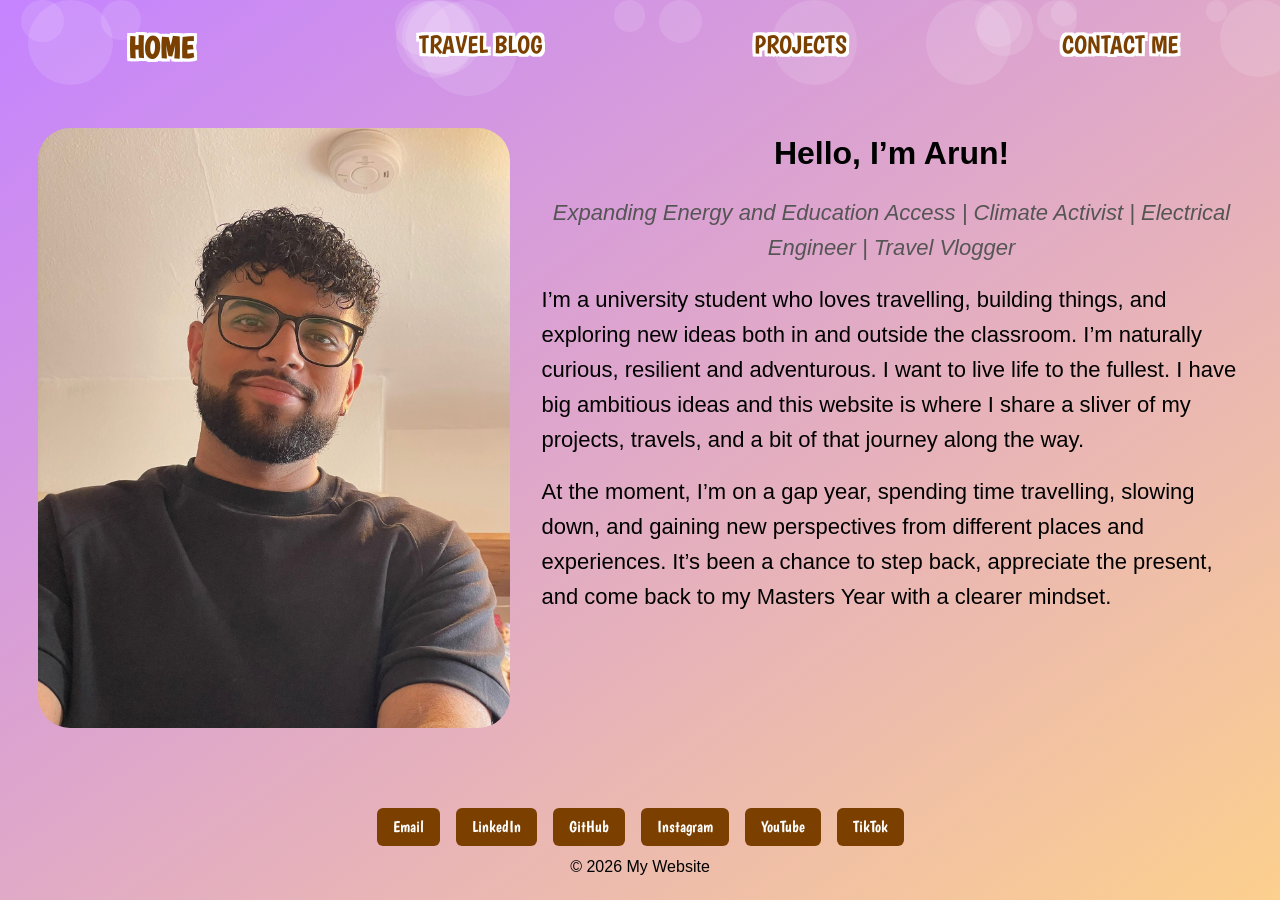
==== commit 11f680fb: "Added kathmandu blog" ====
--- a/index.html
+++ b/index.html
@@ -44,18 +44,20 @@
                         <h2>Hello, I’m Arun!</h2>
                         <p class="tagline">Expanding Energy and Education Access | Climate Activist | Electrical Engineer | Travel Vlogger</p>
                         <p>I’m a university student who loves travelling, building things, and exploring new ideas both in and outside the classroom. I’m naturally curious, resilient and adventurous. I want to live life to the fullest. I have big ambitious ideas and this website is where I share a sliver of my projects, travels, and a bit of that journey along the way.</p>
-                        <p>At the moment, I’m on a gap year, spending time travelling, slowing down, and gaining new perspectives from different places and experiences. It’s been a chance to step back, appreciate the present, and come back to my Masters Yearwith a clearer mindset. </p>
+                        <p>At the moment, I’m on a gap year, spending time travelling, slowing down, and gaining new perspectives from different places and experiences. It’s been a chance to step back, appreciate the present, and come back to my Masters Year with a clearer mindset. </p>
                     </div>
                 </div>
             </section>
 
             <section id="tab-travel-blog" class="tab-panel">
+                <div class="travel-blog-hero">
                 <img src="assets/travel-blog/20260203_143454.jpg" width="100%">
                 <div class="home-overlay-text">
                     <h2>'Richness lies in my experiences'</h2>
                     <p>Like most people I love travelling. But I'm not into hotels, beaches and cocktails. I want to jump off bridges and stowaway in trains and live in the countryside with the locals because THAT is how you learn new cultures and make the most of your knees whilst you have them. Backpacking is my facourite way to travel. It teaches you resourcefullness and how to act on the fly. It's one of those things you can only learn with life experience and not in a classroom. And I plan on gaining as much life experience as I can.</p>
                     <p>Don't get me wrong, I still love the occasional European city break, with my mates, parents or girlfriend. Nothing beats a bit of sightseeing and drinks in the Mediterranean sun on the beach.</p>
                     <p>In this section I'll share both my crazy experiences and usual city breaks with you. Many people live with the idea that travelling is expensive, but as a broke university student with experience in a travel agency, I'll share with you all the little tips that make my lifestyle possible.</p>
+                </div>
                 </div>
                 <div class="timeline">
                     <div class="timeline-line"><div class="timeline-line-fill"></div></div>
@@ -79,10 +81,9 @@
                     </div>
 
                     <div class="timeline-entry left">
-                        <div class="timeline-card coming-soon" style="background-image: url('');">
-                            <span class="coming-soon-banner">Coming Soon</span>
+                        <a href="kathmandu.html" class="timeline-card" style="background-image: url('');">
                             <h3>Kathmandu</h3>
-                        </div>
+                        </a>
                         <div class="timeline-node"><img src="https://flagcdn.com/np.svg" alt="Nepal flag"></div>
                         <div class="timeline-date">Nov 2025</div>
                     </div>
--- a/styles.css
+++ b/styles.css
@@ -297,11 +297,12 @@
 }
 
 /* Travel blog photo */
-#tab-travel-blog {
-    position: relative;
-}
-
-#tab-travel-blog > img {
+.travel-blog-hero {
+    display: grid;
+}
+
+.travel-blog-hero > img {
+    grid-area: 1 / 1;
     display: block;
     width: calc(100% + 2rem);
     margin-left: -2rem;
@@ -310,11 +311,11 @@
 }
 
 .home-overlay-text {
-    position: absolute;
-    top: 0;
-    left: 0;
+    grid-area: 1 / 1;
+    align-self: start;
     width: 40%;
     padding: 1rem;
+    z-index: 1;
 }
 
 .home-overlay-text h2 {
@@ -325,7 +326,7 @@
 
 .home-overlay-text p {
     margin-bottom: 1rem;
-    font-size: 24px
+    font-size: 24px;
 }
 
 /* Timeline */
@@ -590,7 +591,7 @@
     flex-direction: column;
     gap: 1rem;
     width: 840px;
-    background: #d0eaf8;
+    background: rgba(208, 234, 248, 0.75);
     padding: 1.5rem;
     border-radius: 16px;
 }
@@ -676,7 +677,7 @@
 /* Contact links */
 .contact-links {
     list-style: none;
-    background: #d0eaf8;
+    background: rgba(208, 234, 248, 0.75);
     padding: 1.5rem;
     border-radius: 16px;
     width: 840px;
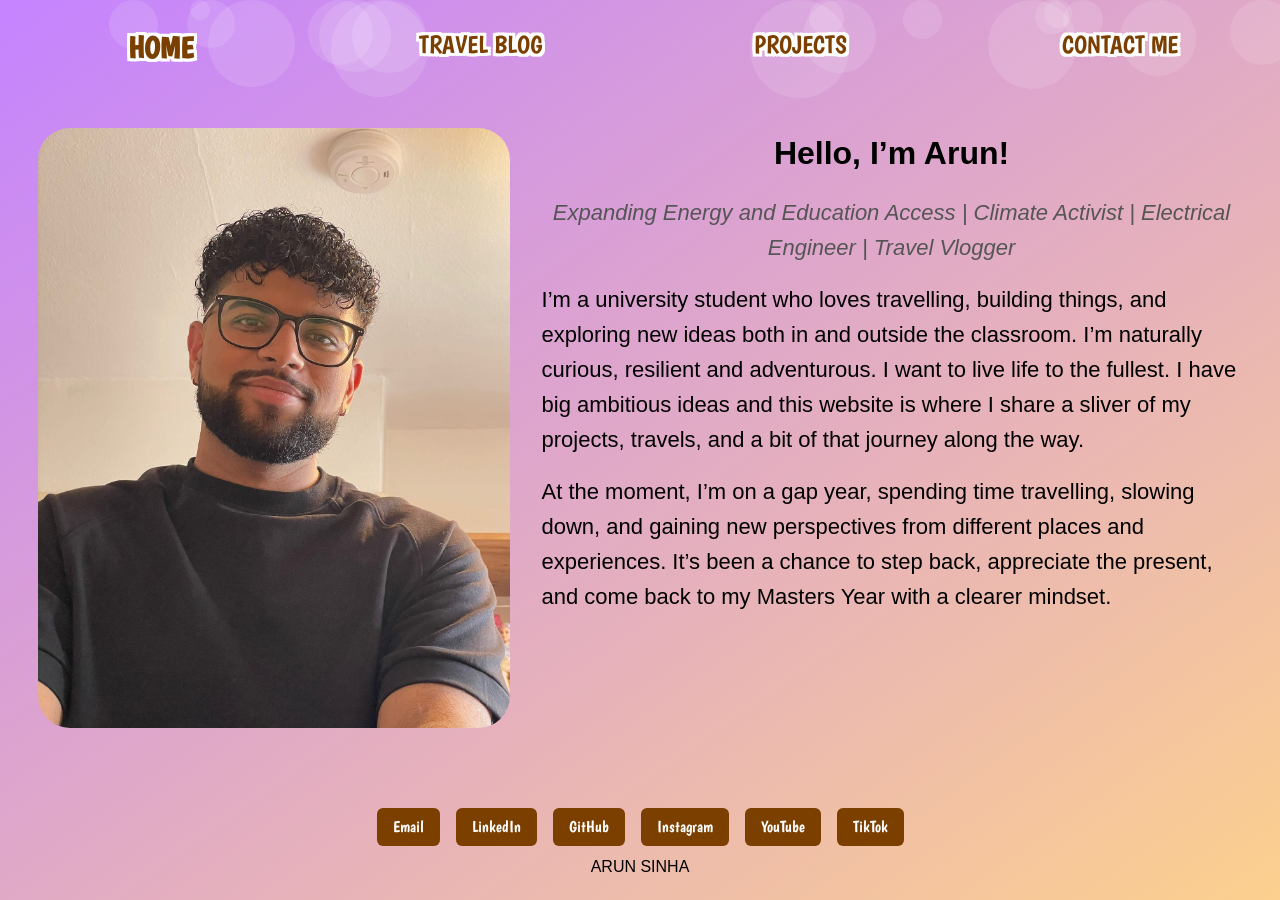
==== commit aca85ad8: "Added nepal fieldwork" ====
--- a/index.html
+++ b/index.html
@@ -3,7 +3,7 @@
 <head>
     <meta charset="UTF-8">
     <meta name="viewport" content="width=device-width, initial-scale=1.0">
-    <title>My Website</title>
+    <title>Arun Sinha Portfolio</title>
     <link rel="stylesheet" href="styles.css">
     <link href="https://fonts.googleapis.com/css2?family=Boogaloo&family=Raleway:wght@400;600&family=Dancing+Script:wght@600&display=swap" rel="stylesheet">
 </head>
@@ -91,13 +91,12 @@
                     <div class="timeline-entry right">
                         <div class="timeline-date">
                             Jan – Feb 2026
-                            <p class="timeline-subtext">check out my vlog on <a href="" target="_blank" rel="noopener noreferrer">YouTube</a></p>
+                            <p class="timeline-subtext">check out my vlog on <a href="https://www.youtube.com/@SoloSojournsTravel" target="_blank" rel="noopener noreferrer">YouTube</a></p>
                         </div>
                         <div class="timeline-node"><img src="https://flagcdn.com/np.svg" alt="Nepal flag"></div>
-                        <div class="timeline-card coming-soon" style="background-image: url('');">
-                            <span class="coming-soon-banner">Coming Soon</span>
+                        <a href="nepal-roadtrip.html" class="timeline-card" style="background-image: url('');">
                             <h3>Nepal Roadtrip - Fieldwork</h3>
-                        </div>
+                        </a>
                     </div>
 
                     <div class="timeline-entry left">
@@ -178,7 +177,7 @@
             <a href="https://www.youtube.com/@SoloSojournsTravel" target="_blank" rel="noopener noreferrer">YouTube</a>
             <a href="https://www.tiktok.com/@solosojournstravel" target="_blank" rel="noopener noreferrer">TikTok</a>
         </div>
-        <p>© 2026 My Website</p>
+        <p>ARUN SINHA</p>
     </footer>
 
     <script src="script.js"></script>
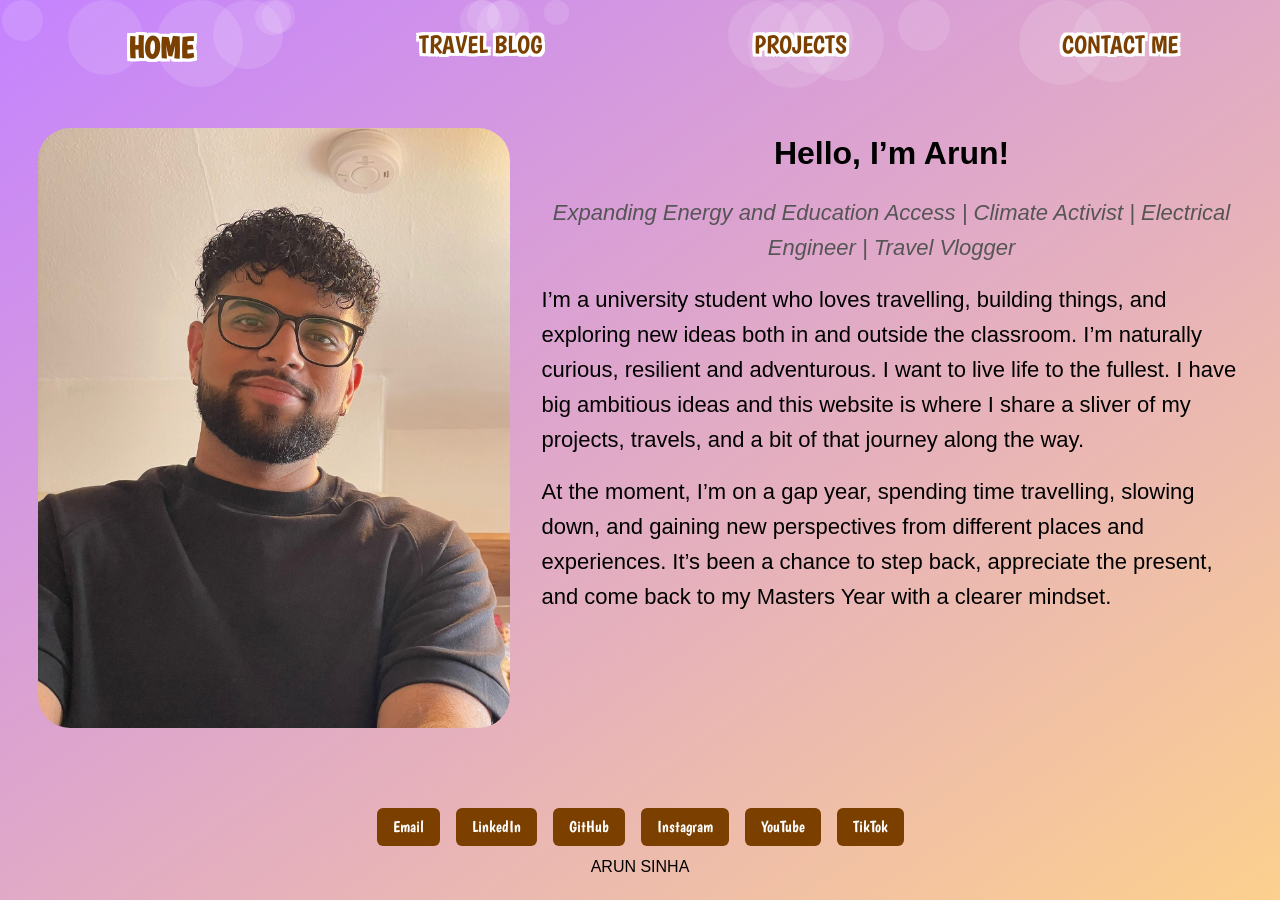
==== commit c0da5f18: "added finland card" ====
--- a/index.html
+++ b/index.html
@@ -4,6 +4,7 @@
     <meta charset="UTF-8">
     <meta name="viewport" content="width=device-width, initial-scale=1.0">
     <title>Arun Sinha Portfolio</title>
+    <link rel="icon" type="image/png" href="favicon.png">
     <link rel="stylesheet" href="styles.css">
     <link href="https://fonts.googleapis.com/css2?family=Boogaloo&family=Raleway:wght@400;600&family=Dancing+Script:wght@600&display=swap" rel="stylesheet">
 </head>
@@ -54,7 +55,7 @@
                 <img src="assets/travel-blog/20260203_143454.jpg" width="100%">
                 <div class="home-overlay-text">
                     <h2>'Richness lies in my experiences'</h2>
-                    <p>Like most people I love travelling. But I'm not into hotels, beaches and cocktails. I want to jump off bridges and stowaway in trains and live in the countryside with the locals because THAT is how you learn new cultures and make the most of your knees whilst you have them. Backpacking is my facourite way to travel. It teaches you resourcefullness and how to act on the fly. It's one of those things you can only learn with life experience and not in a classroom. And I plan on gaining as much life experience as I can.</p>
+                    <p>Like most people I love travelling. But I'm not into hotels, beaches and cocktails. I want to jump off bridges and stowaway in trains and live in the countryside with the locals because THAT is how you learn new cultures and make the most of your knees whilst you have them. Backpacking is my favourite way to travel. It teaches you resourcefullness and how to act on the fly. It's one of those things you can only learn with life experience and not in a classroom. And I plan on gaining as much life experience as I can.</p>
                     <p>Don't get me wrong, I still love the occasional European city break, with my mates, parents or girlfriend. Nothing beats a bit of sightseeing and drinks in the Mediterranean sun on the beach.</p>
                     <p>In this section I'll share both my crazy experiences and usual city breaks with you. Many people live with the idea that travelling is expensive, but as a broke university student with experience in a travel agency, I'll share with you all the little tips that make my lifestyle possible.</p>
                 </div>
@@ -105,6 +106,15 @@
                         </a>
                         <div class="timeline-node"><img src="https://flagcdn.com/es.svg" alt="Spain flag"></div>
                         <div class="timeline-date">Apr 2026</div>
+                    </div>
+
+                    <div class="timeline-entry right">
+                        <div class="timeline-date">Jun 2026</div>
+                        <div class="timeline-node"><img src="https://flagcdn.com/fi.svg" alt="Finland flag"></div>
+                        <div class="timeline-card coming-soon" style="background-image: url('');">
+                            <span class="coming-soon-banner">Coming Soon</span>
+                            <h3>Finland</h3>
+                        </div>
                     </div>
                     <div class="timeline-end">
                         <div class="timeline-arrow-down"></div>
--- a/styles.css
+++ b/styles.css
@@ -796,24 +796,75 @@
 /* Mobile */
 @media (max-width: 600px) {
     main { padding: 1rem; }
-    nav a { font-size: 12px; padding: 0.3rem 0; }
-    nav a.active { font-size: 15px; }
+
+    /* Hamburger always visible on mobile; hide regular nav */
+    #hamburger-menu {
+        transform: translateX(0);
+        pointer-events: all;
+    }
+    nav ul { display: none; }
+    header { padding: 0.25rem 0; }
+
+    /* Home text */
+    .home-text p { font-size: 17px; }
+
+    /* Travel blog hero: stack image above text */
+    .travel-blog-hero { display: block; }
+    .travel-blog-hero > img {
+        width: calc(100% + 2rem);
+        margin-left: -1rem;
+        -webkit-mask-image: none;
+        mask-image: none;
+    }
     .home-overlay-text {
-        width: 60%;
-        padding: 0.5rem;
-    }
-    .home-overlay-text h2 { font-size: 20px; }
+        width: 100%;
+        padding: 1rem 0;
+    }
+    .home-overlay-text h2 { font-size: 22px; }
     .home-overlay-text p {
-        font-size: 11px;
-        margin-bottom: 0.5rem;
-    }
-    .timeline { padding: 1rem; }
-    .timeline-entry { grid-template-columns: 1fr 28px 1fr; }
+        font-size: 15px;
+        margin-bottom: 0.6rem;
+    }
+
+    /* Timeline: single column */
+    .timeline {
+        padding: 1rem 0.5rem;
+        margin-top: 2rem;
+    }
+    .timeline-line { display: none; }
+    .timeline-entry {
+        display: flex;
+        flex-direction: column;
+        align-items: center;
+        gap: 0.5rem;
+        margin: 2rem 0;
+    }
+    /* Reorder left entries so date appears above card */
+    .timeline-entry.left .timeline-date { order: 1; text-align: center; }
+    .timeline-entry.left .timeline-node { order: 2; }
+    .timeline-entry.left .timeline-card { order: 3; }
+    .timeline-entry.right .timeline-date { text-align: center; }
+
+    .timeline-card { width: 100%; }
+    /* No horizontal translate on mobile — cards just fade in */
+    .timeline-entry.left .timeline-card,
+    .timeline-entry.right .timeline-card { translate: 0 0; }
+    .timeline-entry.left .timeline-card::after,
+    .timeline-entry.right .timeline-card::after { display: none; }
+
     .timeline-date {
-        font-size: 0.85rem;
+        font-size: 1.1rem;
         padding: 0.3rem;
     }
+
+    /* Projects */
+    .project-card { width: 95%; }
+    .projects-links .contact-links { width: 100%; max-width: 100%; }
+
+    /* CV */
     .cv-preview { width: 90%; }
+
+    /* Footer */
     .footer-links {
         flex-wrap: wrap;
         gap: 0.5rem;
